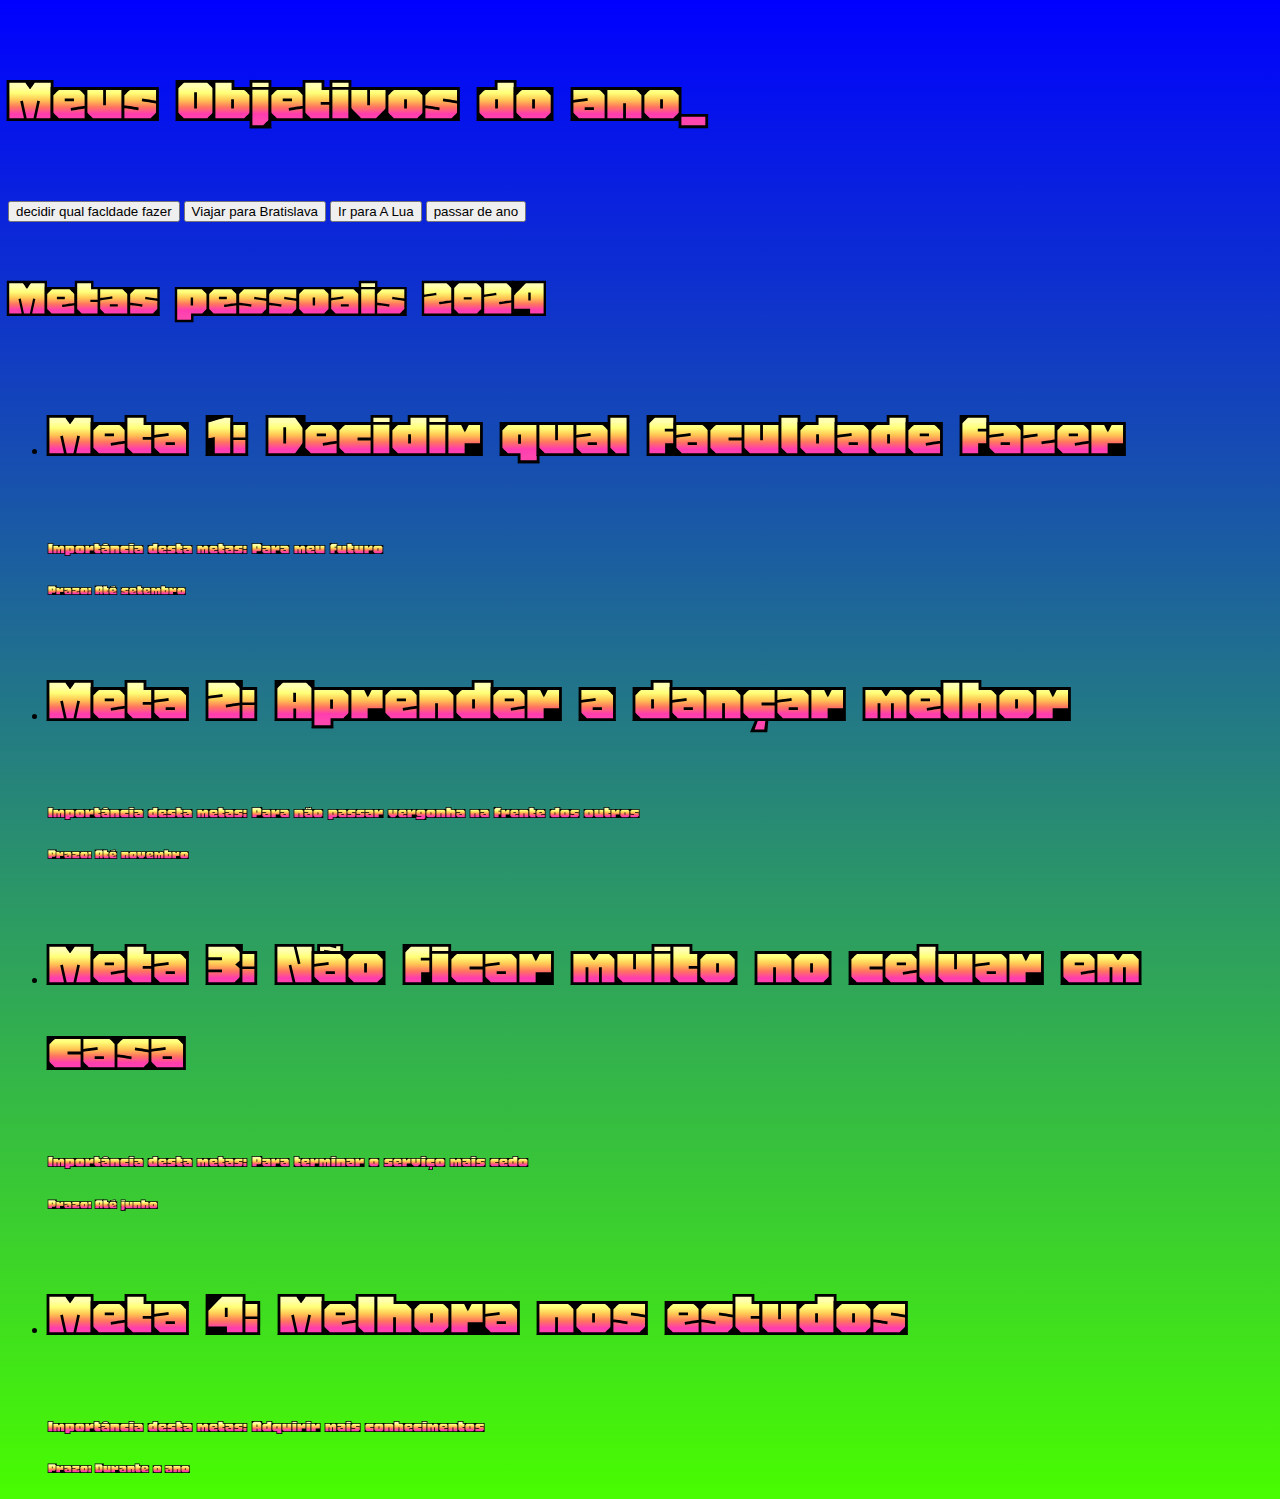
==== index.html @ a1bd4f28 "ok" ====
<!DOCTYPE html>
<html lang="pt-br">
<head>
    <meta charset="UTF-8">
    <meta name="viewport" content="width=device-width, initial-scale=1.0">
    <title>Metas 2024</title>
    <link rel = "stylesheet" href="styles.css">
</head>
<head>
    <meta charset="UTF-8">
    <meta name="viewport" content="width=device-width, initial-scale=1.0">
    <title>Metas 2024</title>
    <link rel="stylesheet" href="style-metas.css">
</head>

<body>
    <section class="conteudo-principal">
        <h2 class="titulo-principal">Meus Objetivos do ano<span>_</span></h2>
        <div class="botoes">
            <button class="botao ativo">decidir qual facldade fazer</button>
            <button class="botao">Viajar para Bratislava</button>
            <button class="botao">Ir para A Lua</button>
            <button class="botao">passar de ano</button>
        </div>
    </section>
    <script src="main.js"></script>
</body>

</html>
<body>
    <h1>Metas pessoais 2024</h1>
    <ul>
        <li>
            <h2>Meta 1: Decidir qual faculdade fazer</h2>
            <h3>Importância desta metas: Para meu futuro</h3>
            <h4>Prazo: Até setembro</h4>
        </li>
        <li>
            <h2> Meta 2: Aprender a dançar melhor</h2>
            <h3>Importância desta metas: Para não passar vergonha na frente dos outros</h3>
            <h4>Prazo: Até novembro</h4>
        </li> 
        <li>
            <h2> Meta 3: Não ficar muito no celuar em casa </h2>
            <h3>Importância desta metas: Para terminar o serviço mais cedo </h3>
            <h4>Prazo: Até junho</h4>
        </li> 
        <li>
            <h2> Meta 4: Melhora nos estudos</h2>
            <h3>Importância desta metas: Adquirir mais conhecimentos</h3>
            <h4>Prazo: Durante o ano</h4>
        </li> 
    </ul>
    
</body>
</html>
---- styles.css ----
@import url('https://fonts.googleapis.com/css2?family=Honk&display=swap');

body{
    background: linear-gradient(blue, #48fd00);
    font-family: Honk;
}

h1{
    color: #ae00ff;
    font-size: 60px;
}
h2{
    color: #cf9f00;
    font-size: 70px;
}
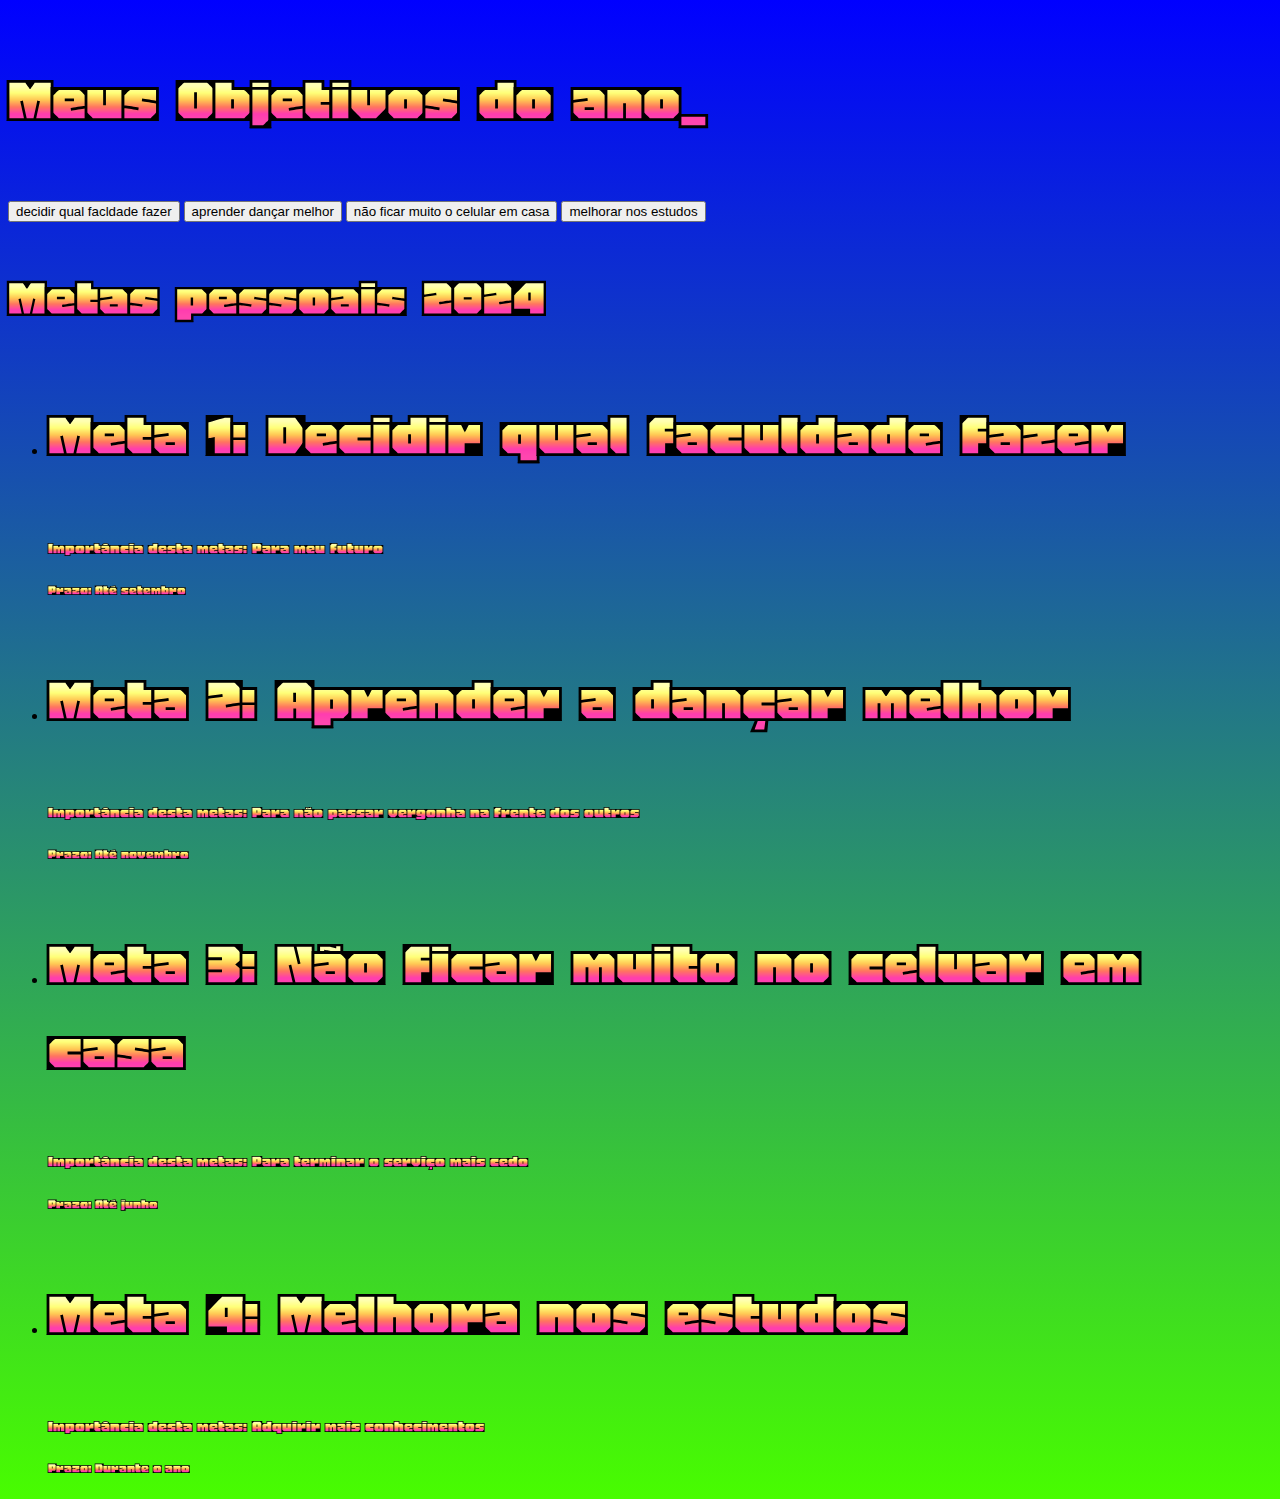
==== commit 957f5839: "ok" ====
--- a/index.html
+++ b/index.html
@@ -18,9 +18,9 @@
         <h2 class="titulo-principal">Meus Objetivos do ano<span>_</span></h2>
         <div class="botoes">
             <button class="botao ativo">decidir qual facldade fazer</button>
-            <button class="botao">Viajar para Bratislava</button>
-            <button class="botao">Ir para A Lua</button>
-            <button class="botao">passar de ano</button>
+            <button class="botao">aprender  dançar melhor </button>
+            <button class="botao">não ficar muito o celular em casa</button>
+            <button class="botao">melhorar nos estudos</button>
         </div>
     </section>
     <script src="main.js"></script>
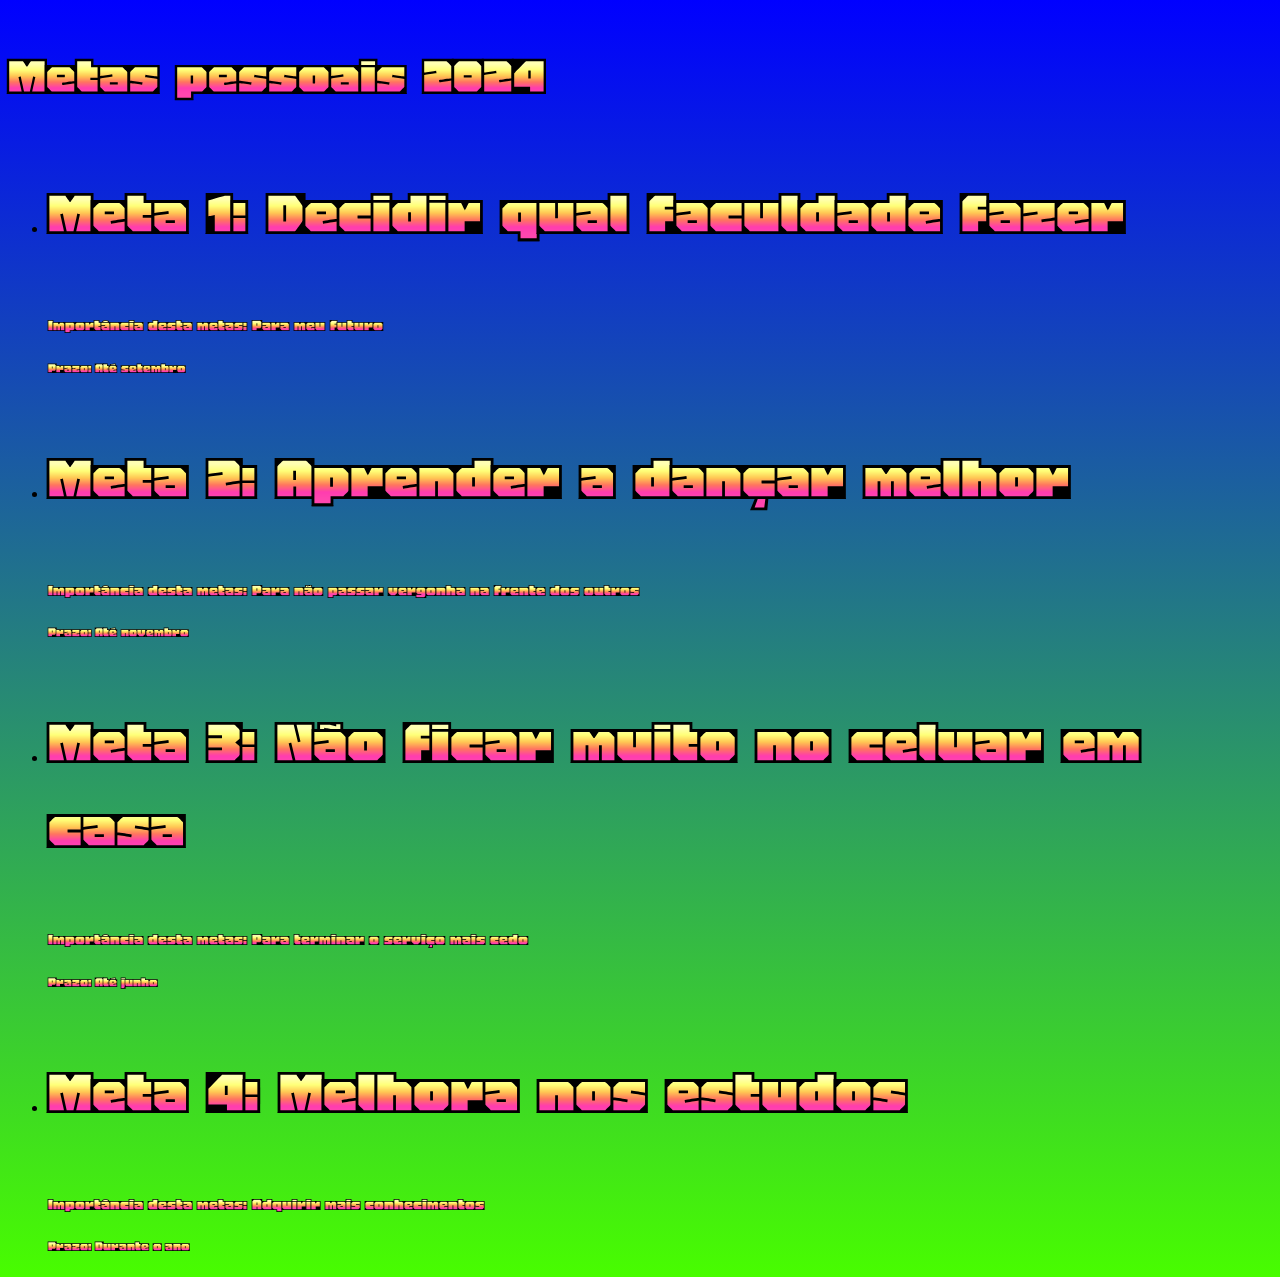
==== commit 126e6deb: "ok" ====
--- a/index.html
+++ b/index.html
@@ -12,20 +12,6 @@
     <title>Metas 2024</title>
     <link rel="stylesheet" href="style-metas.css">
 </head>
-
-<body>
-    <section class="conteudo-principal">
-        <h2 class="titulo-principal">Meus Objetivos do ano<span>_</span></h2>
-        <div class="botoes">
-            <button class="botao ativo">decidir qual facldade fazer</button>
-            <button class="botao">aprender  dançar melhor </button>
-            <button class="botao">não ficar muito o celular em casa</button>
-            <button class="botao">melhorar nos estudos</button>
-        </div>
-    </section>
-    <script src="main.js"></script>
-</body>
-
 </html>
 <body>
     <h1>Metas pessoais 2024</h1>
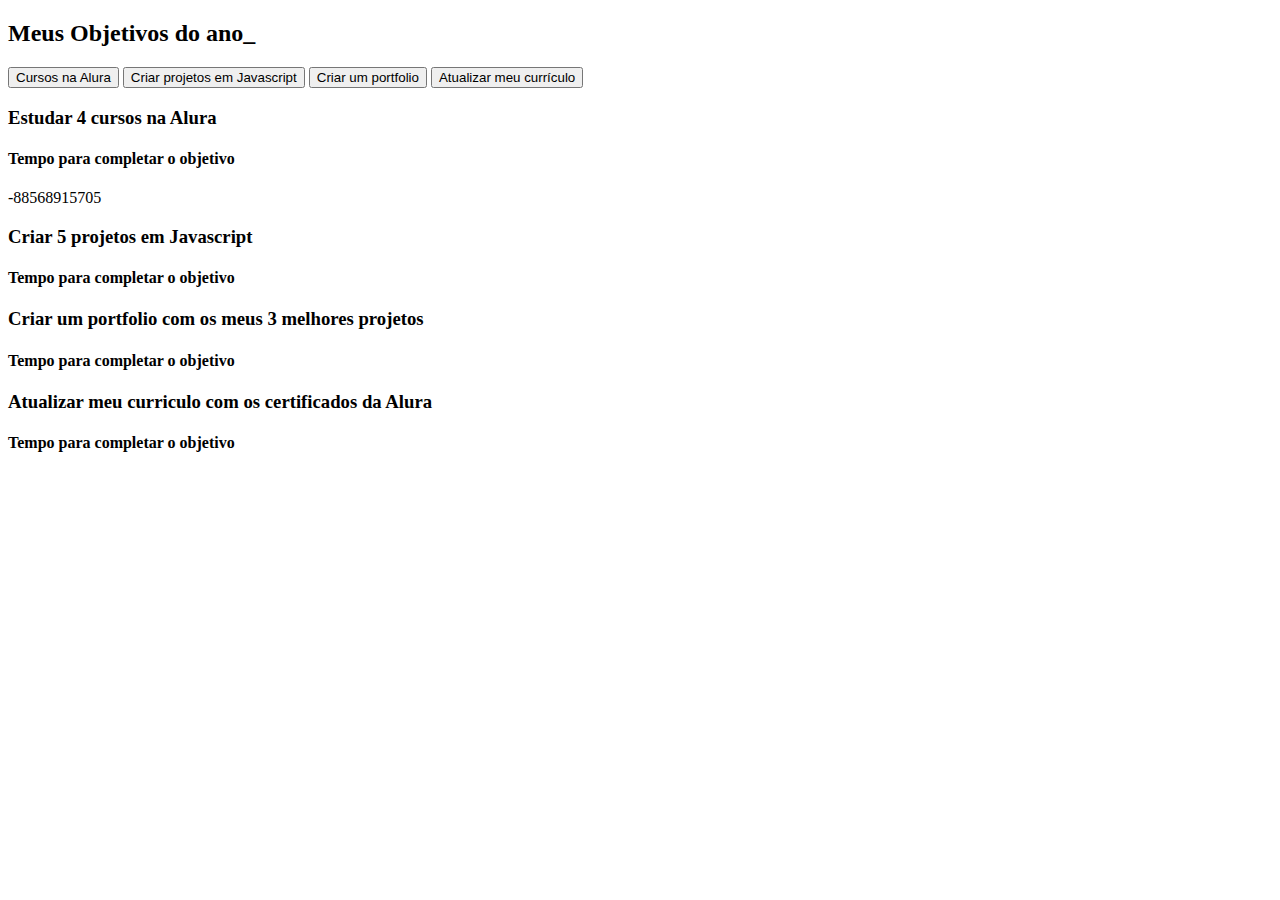
==== commit 89e5b445: "ok" ====
--- a/index.html
+++ b/index.html
@@ -3,40 +3,43 @@
 <head>
     <meta charset="UTF-8">
     <meta name="viewport" content="width=device-width, initial-scale=1.0">
-    <title>Metas 2024</title>
-    <link rel = "stylesheet" href="styles.css">
+    <title>Meus objetivos do ano</title>
+    <link rel="stylesheet" href="style.css">
 </head>
-<head>
-    <meta charset="UTF-8">
-    <meta name="viewport" content="width=device-width, initial-scale=1.0">
-    <title>Metas 2024</title>
-    <link rel="stylesheet" href="style-metas.css">
-</head>
-</html>
 <body>
-    <h1>Metas pessoais 2024</h1>
-    <ul>
-        <li>
-            <h2>Meta 1: Decidir qual faculdade fazer</h2>
-            <h3>Importância desta metas: Para meu futuro</h3>
-            <h4>Prazo: Até setembro</h4>
-        </li>
-        <li>
-            <h2> Meta 2: Aprender a dançar melhor</h2>
-            <h3>Importância desta metas: Para não passar vergonha na frente dos outros</h3>
-            <h4>Prazo: Até novembro</h4>
-        </li> 
-        <li>
-            <h2> Meta 3: Não ficar muito no celuar em casa </h2>
-            <h3>Importância desta metas: Para terminar o serviço mais cedo </h3>
-            <h4>Prazo: Até junho</h4>
-        </li> 
-        <li>
-            <h2> Meta 4: Melhora nos estudos</h2>
-            <h3>Importância desta metas: Adquirir mais conhecimentos</h3>
-            <h4>Prazo: Durante o ano</h4>
-        </li> 
-    </ul>
-    
+    <section class="conteudo-principal">
+        <h2 class="titulo-principal">Meus Objetivos do ano<span>_</span></h2>
+        <div class="conteudo">
+        <div class="botoes">
+            <button class="botao ativo">Cursos na Alura</button>
+            <button class="botao">Criar projetos em Javascript</button>
+            <button class="botao">Criar um portfolio</button>
+            <button class="botao">Atualizar meu currículo</button>
+        </div>
+        <div class="abas-textos">
+            <div class="aba-conteudo ativo">
+                <h3 class="aba-conteudo-titulo-principal">Estudar 4 cursos na Alura</h3>
+                <h4 class="aba-conteudo-titulo-secundario">Tempo para completar o objetivo</h4>
+                <div class="contador"></div>
+            </div>
+            <div class="aba-conteudo">
+                <h3 class="aba-conteudo-titulo-principal">Criar 5 projetos em Javascript</h3>
+                <h4 class="aba-conteudo-titulo-secundario">Tempo para completar o objetivo</h4>
+                <div class="contador"></div>
+            </div>
+            <div class="aba-conteudo">
+                <h3 class="aba-conteudo-titulo-principal">Criar um portfolio com os meus 3 melhores projetos</h3>
+                <h4 class="aba-conteudo-titulo-secundario">Tempo para completar o objetivo</h4>
+                <div class="contador"></div>
+            </div>
+            <div class="aba-conteudo">
+                <h3 class="aba-conteudo-titulo-principal">Atualizar meu curriculo com os certificados da Alura</h3>
+                <h4 class="aba-conteudo-titulo-secundario">Tempo para completar o objetivo</h4>
+                <div class="contador"></div>
+            </div>
+        </div>
+    </div>
+    </section>
+    <script src="main.js"></script>
 </body>
 </html>
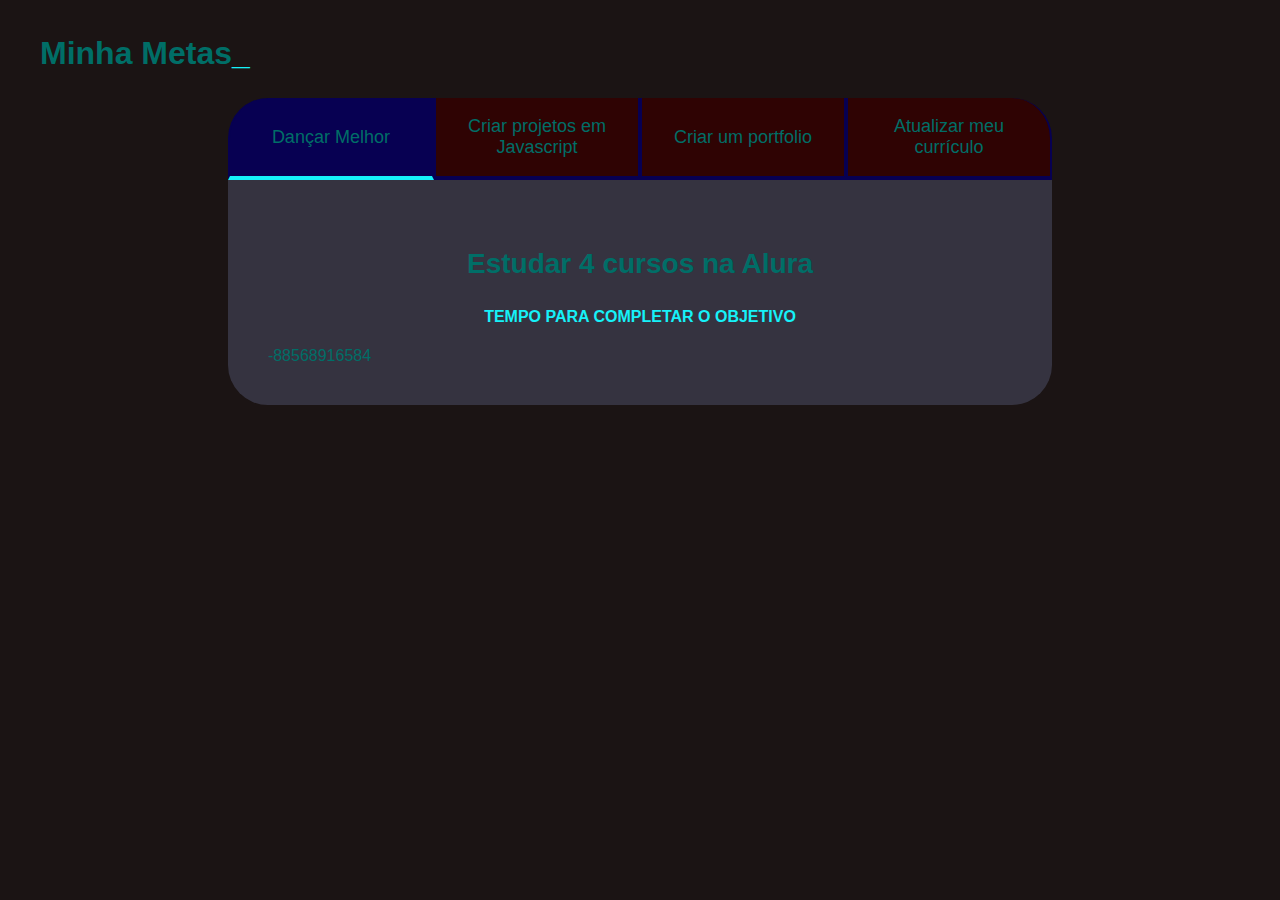
==== commit fab80eb3: "ok" ====
--- a/index.html
+++ b/index.html
@@ -8,10 +8,10 @@
 </head>
 <body>
     <section class="conteudo-principal">
-        <h2 class="titulo-principal">Meus Objetivos do ano<span>_</span></h2>
+        <h2 class="titulo-principal">Minha Metas<span>_</span></h2>
         <div class="conteudo">
         <div class="botoes">
-            <button class="botao ativo">Cursos na Alura</button>
+            <button class="botao ativo">Dançar Melhor</button>
             <button class="botao">Criar projetos em Javascript</button>
             <button class="botao">Criar um portfolio</button>
             <button class="botao">Atualizar meu currículo</button>
--- a/style.css
+++ b/style.css
@@ -0,0 +1,103 @@
+:root {
+    --cor-de-fundo: #1b1414;
+    --verde: #16f1f8;
+    --branco: #006e67;
+    --botao-ativo: #070052;
+    --botao-inativo: rgba(52, 0, 0, 0.824);
+    --texto-fundo: rgba(58, 56, 71, 0.866);
+}
+
+body {
+    background-color: var(--cor-de-fundo);
+    color: var(--branco);
+    font-family: 'Chakra Petch', sans-serif;
+}
+
+
+.conteudo-principal {
+    display: flex;
+    flex-direction: column;
+    justify-content: center;
+    align-items: center;
+    max-width: 1200px;
+    width: 100%;
+    margin: 0 auto;
+}
+
+.titulo-principal {
+    text-align: left;
+    width: 100%;
+    font-size: 32px;
+}
+
+.titulo-principal span {
+    color: var(--verde);
+}
+
+
+.botao {
+    font-family: 'Chakra Petch', sans-serif;
+    background-color: var(--botao-inativo);
+    color: var(--branco);
+    display: flex;
+    justify-content: center;
+    padding: 1em;
+    font-size: 18px;
+    align-items: center;
+    width: 100%;
+    border-bottom: 4px solid var(--botao-ativo);
+    border-left: 2px solid var(--botao-ativo);
+    border-right: 2px solid var(--botao-ativo);
+    border-top: none;
+}
+
+.botao:first-child {
+    border-radius: 40px 40px 0 0;
+}
+
+.botoes {
+    display: block;
+}
+
+.botao.ativo{
+    background-color: var(--botao-ativo);
+    border-bottom: 4px solid var(--verde);
+}
+
+.abas-textos{
+    background-color: var(--texto-fundo);
+    padding: 40px;
+    border-radius: 0 0 40px 40px;
+}
+.aba-conteudo.ativo{
+    display:block;
+}
+
+.aba-conteudo{
+    display: none;
+}
+
+.aba-conteudo-titulo-principal{
+    font-size: 28px;
+    text-align: center;
+}
+.aba-conteudo-titulo-secundario{
+    text-align: center;
+    color: var(--verde);
+    text-transform: uppercase;
+}
+
+
+@media screen and (min-width: 768px) {
+    .botoes {
+        display: flex;
+    }
+
+    .botao:first-child {
+        border-radius: 40px 0 0 0;
+    }
+
+    .botao:last-child {
+        border-radius: 0 40px 0 0;
+    }
+}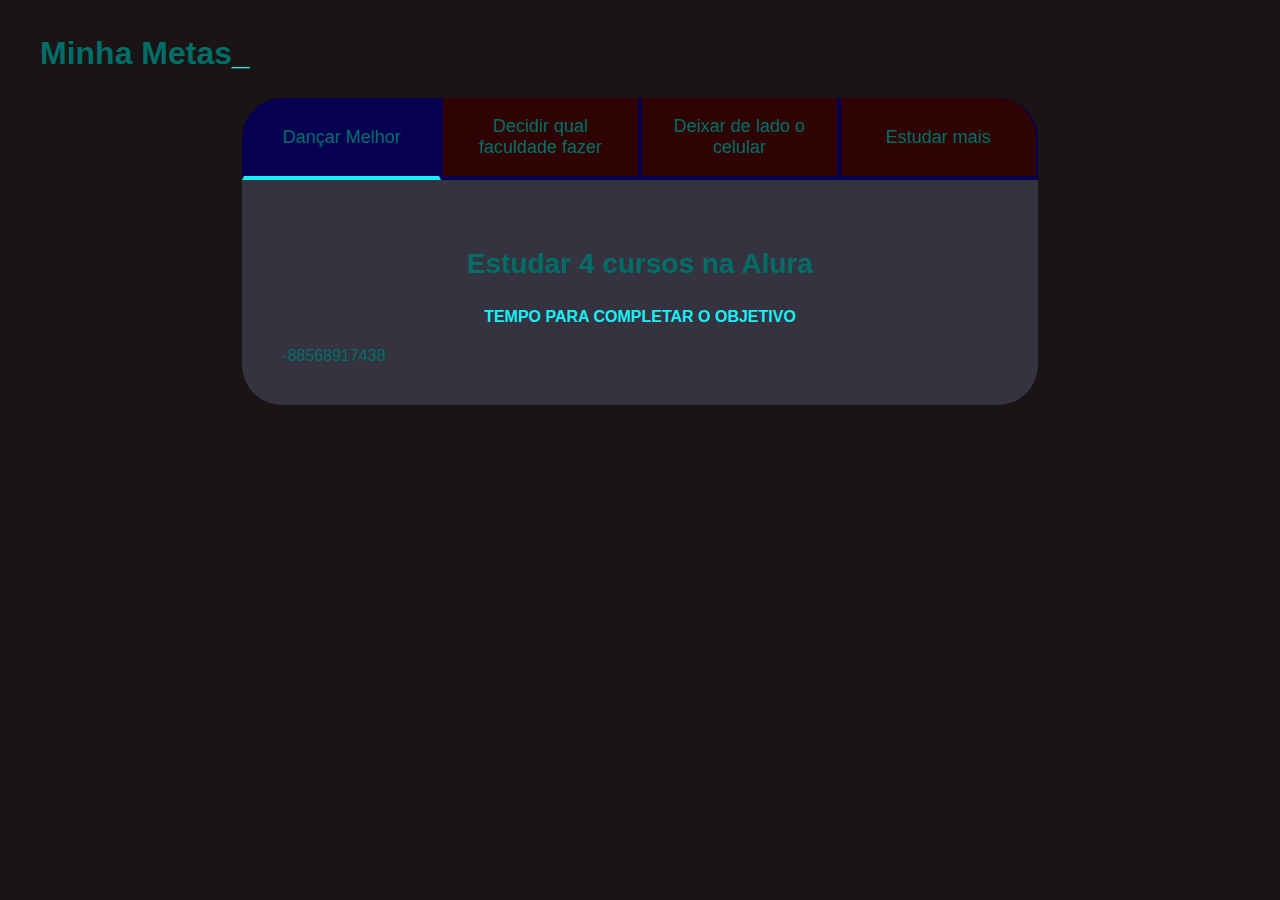
==== commit 4b06ccb2: "ok" ====
--- a/index.html
+++ b/index.html
@@ -12,9 +12,9 @@
         <div class="conteudo">
         <div class="botoes">
             <button class="botao ativo">Dançar Melhor</button>
-            <button class="botao">Criar projetos em Javascript</button>
-            <button class="botao">Criar um portfolio</button>
-            <button class="botao">Atualizar meu currículo</button>
+            <button class="botao">Decidir qual faculdade fazer</button>
+            <button class="botao">Deixar de lado o celular</button>
+            <button class="botao">Estudar mais</button>
         </div>
         <div class="abas-textos">
             <div class="aba-conteudo ativo">
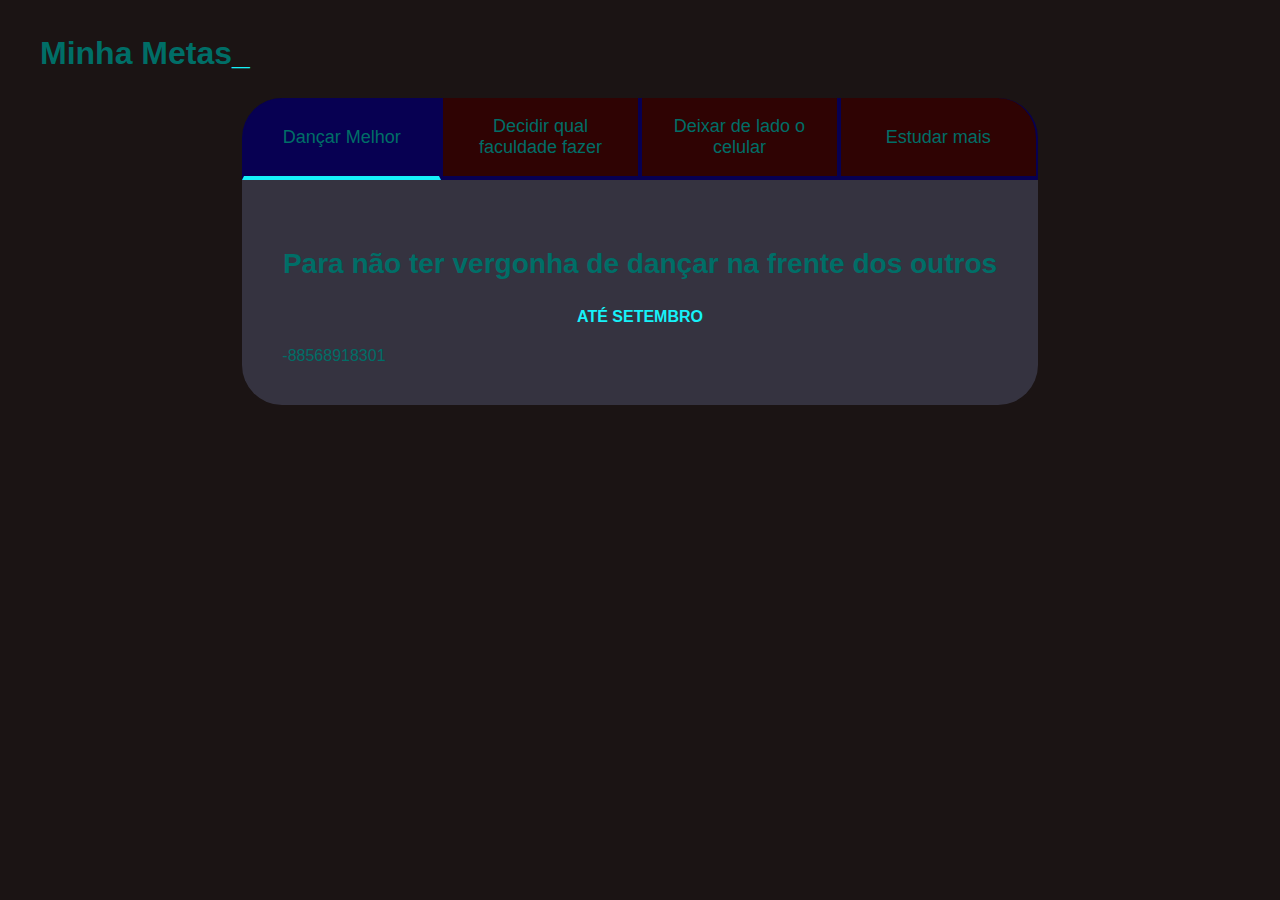
==== commit b6b96e98: "OK" ====
--- a/index.html
+++ b/index.html
@@ -18,8 +18,8 @@
         </div>
         <div class="abas-textos">
             <div class="aba-conteudo ativo">
-                <h3 class="aba-conteudo-titulo-principal">Estudar 4 cursos na Alura</h3>
-                <h4 class="aba-conteudo-titulo-secundario">Tempo para completar o objetivo</h4>
+                <h3 class="aba-conteudo-titulo-principal">Para não ter vergonha de dançar na frente dos outros</h3>
+                <h4 class="aba-conteudo-titulo-secundario">Até setembro</h4>
                 <div class="contador"></div>
             </div>
             <div class="aba-conteudo">
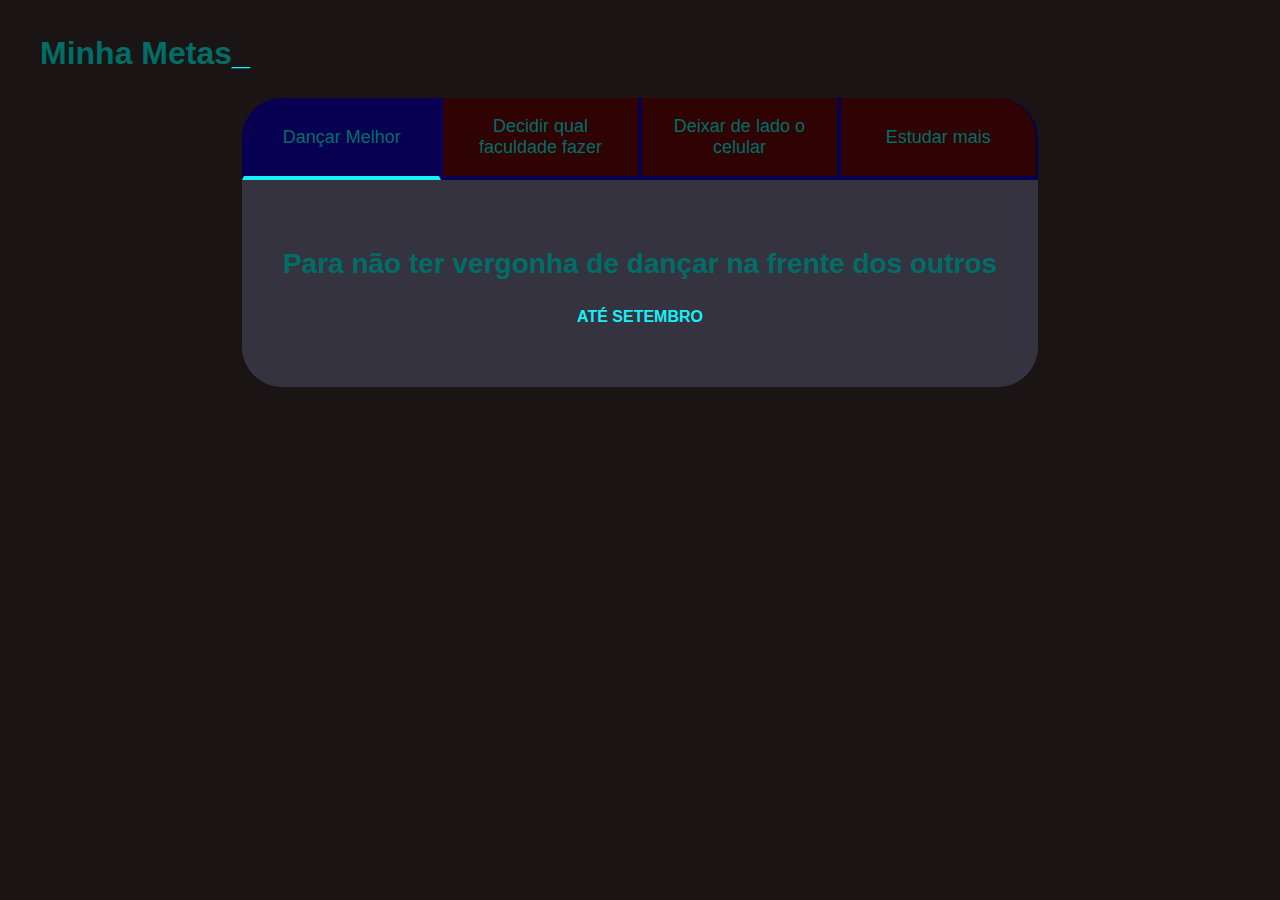
==== commit c4a41811: "ok" ====
--- a/index.html
+++ b/index.html
@@ -23,18 +23,18 @@
                 <div class="contador"></div>
             </div>
             <div class="aba-conteudo">
-                <h3 class="aba-conteudo-titulo-principal">Criar 5 projetos em Javascript</h3>
-                <h4 class="aba-conteudo-titulo-secundario">Tempo para completar o objetivo</h4>
+                <h3 class="aba-conteudo-titulo-principal">Para se preprar para o meu futuro</h3>
+                <h4 class="aba-conteudo-titulo-secundario">até agosto</h4>
                 <div class="contador"></div>
             </div>
             <div class="aba-conteudo">
-                <h3 class="aba-conteudo-titulo-principal">Criar um portfolio com os meus 3 melhores projetos</h3>
-                <h4 class="aba-conteudo-titulo-secundario">Tempo para completar o objetivo</h4>
+                <h3 class="aba-conteudo-titulo-principal">para me consentrar </h3>
+                <h4 class="aba-conteudo-titulo-secundario">até junho</h4>
                 <div class="contador"></div>
             </div>
             <div class="aba-conteudo">
-                <h3 class="aba-conteudo-titulo-principal">Atualizar meu curriculo com os certificados da Alura</h3>
-                <h4 class="aba-conteudo-titulo-secundario">Tempo para completar o objetivo</h4>
+                <h3 class="aba-conteudo-titulo-principal">para não se preocupar</h3>
+                <h4 class="aba-conteudo-titulo-secundario">até outubro</h4>
                 <div class="contador"></div>
             </div>
         </div>
